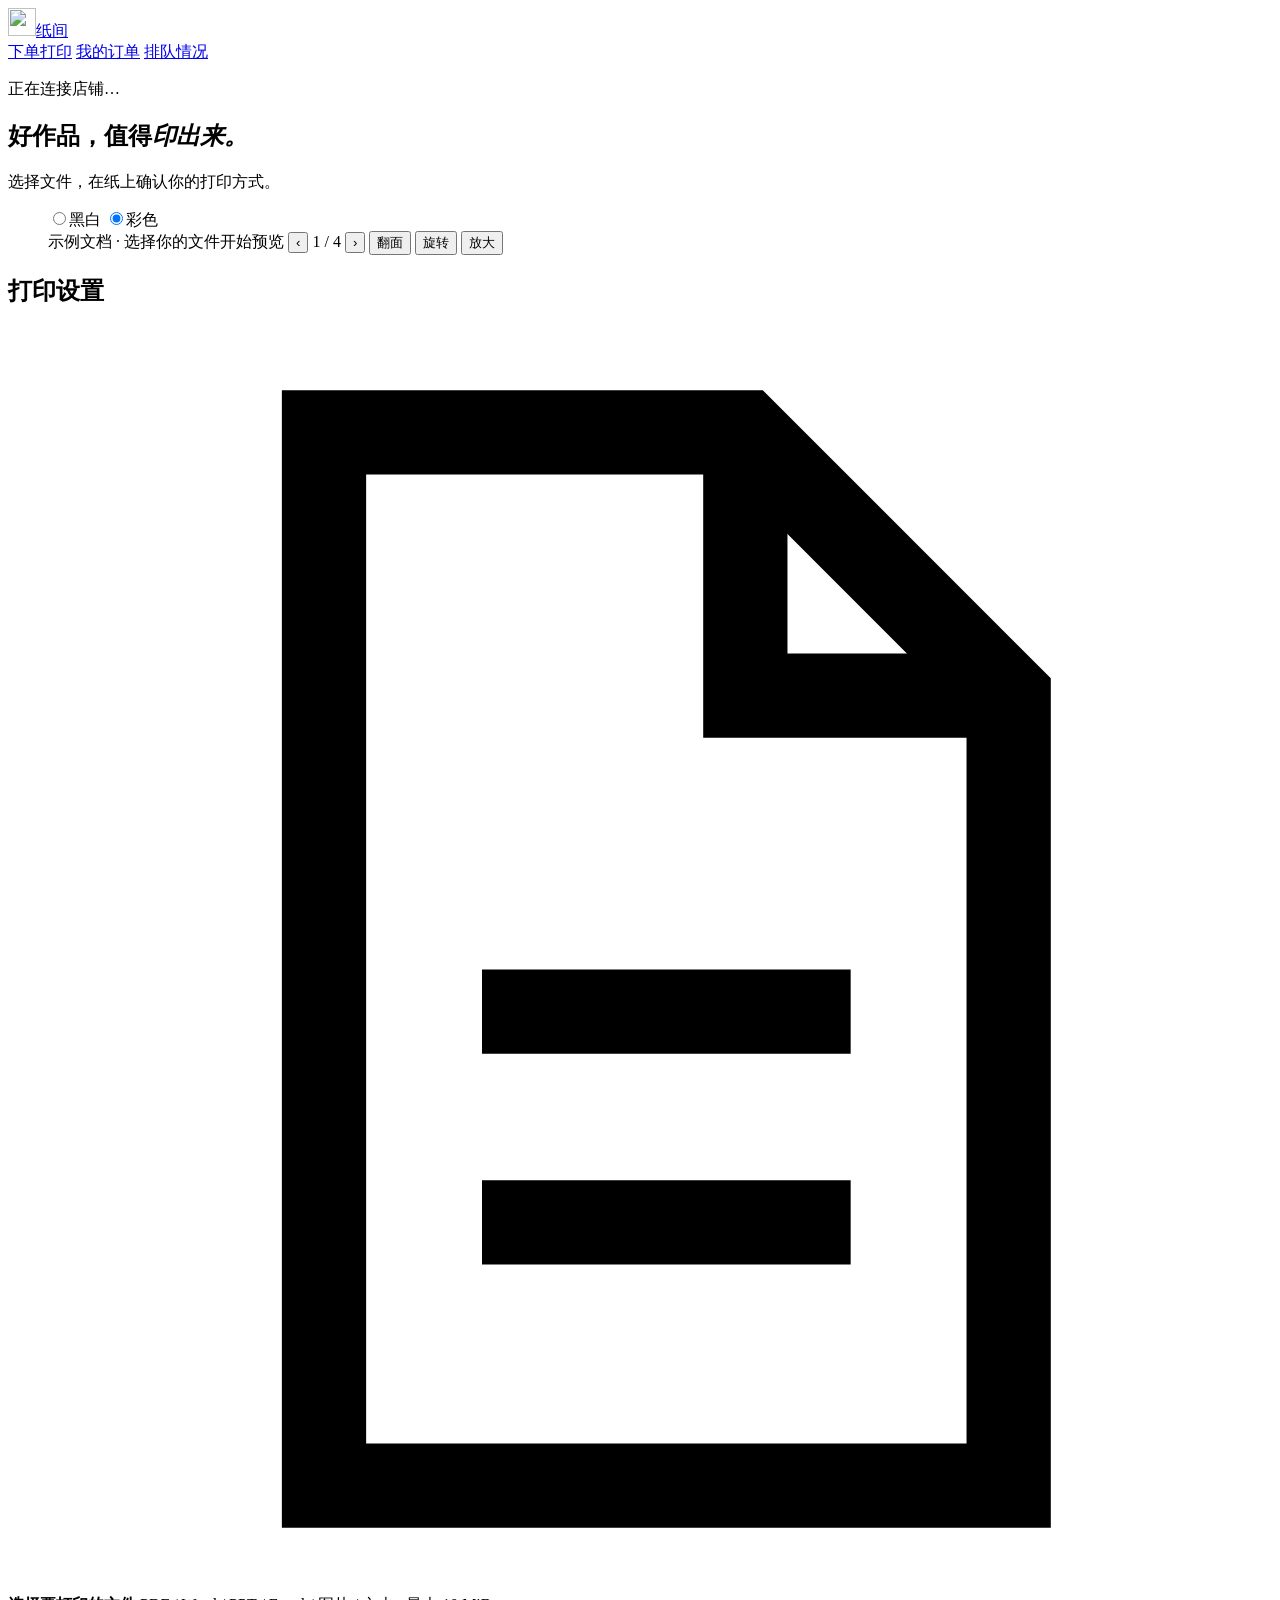
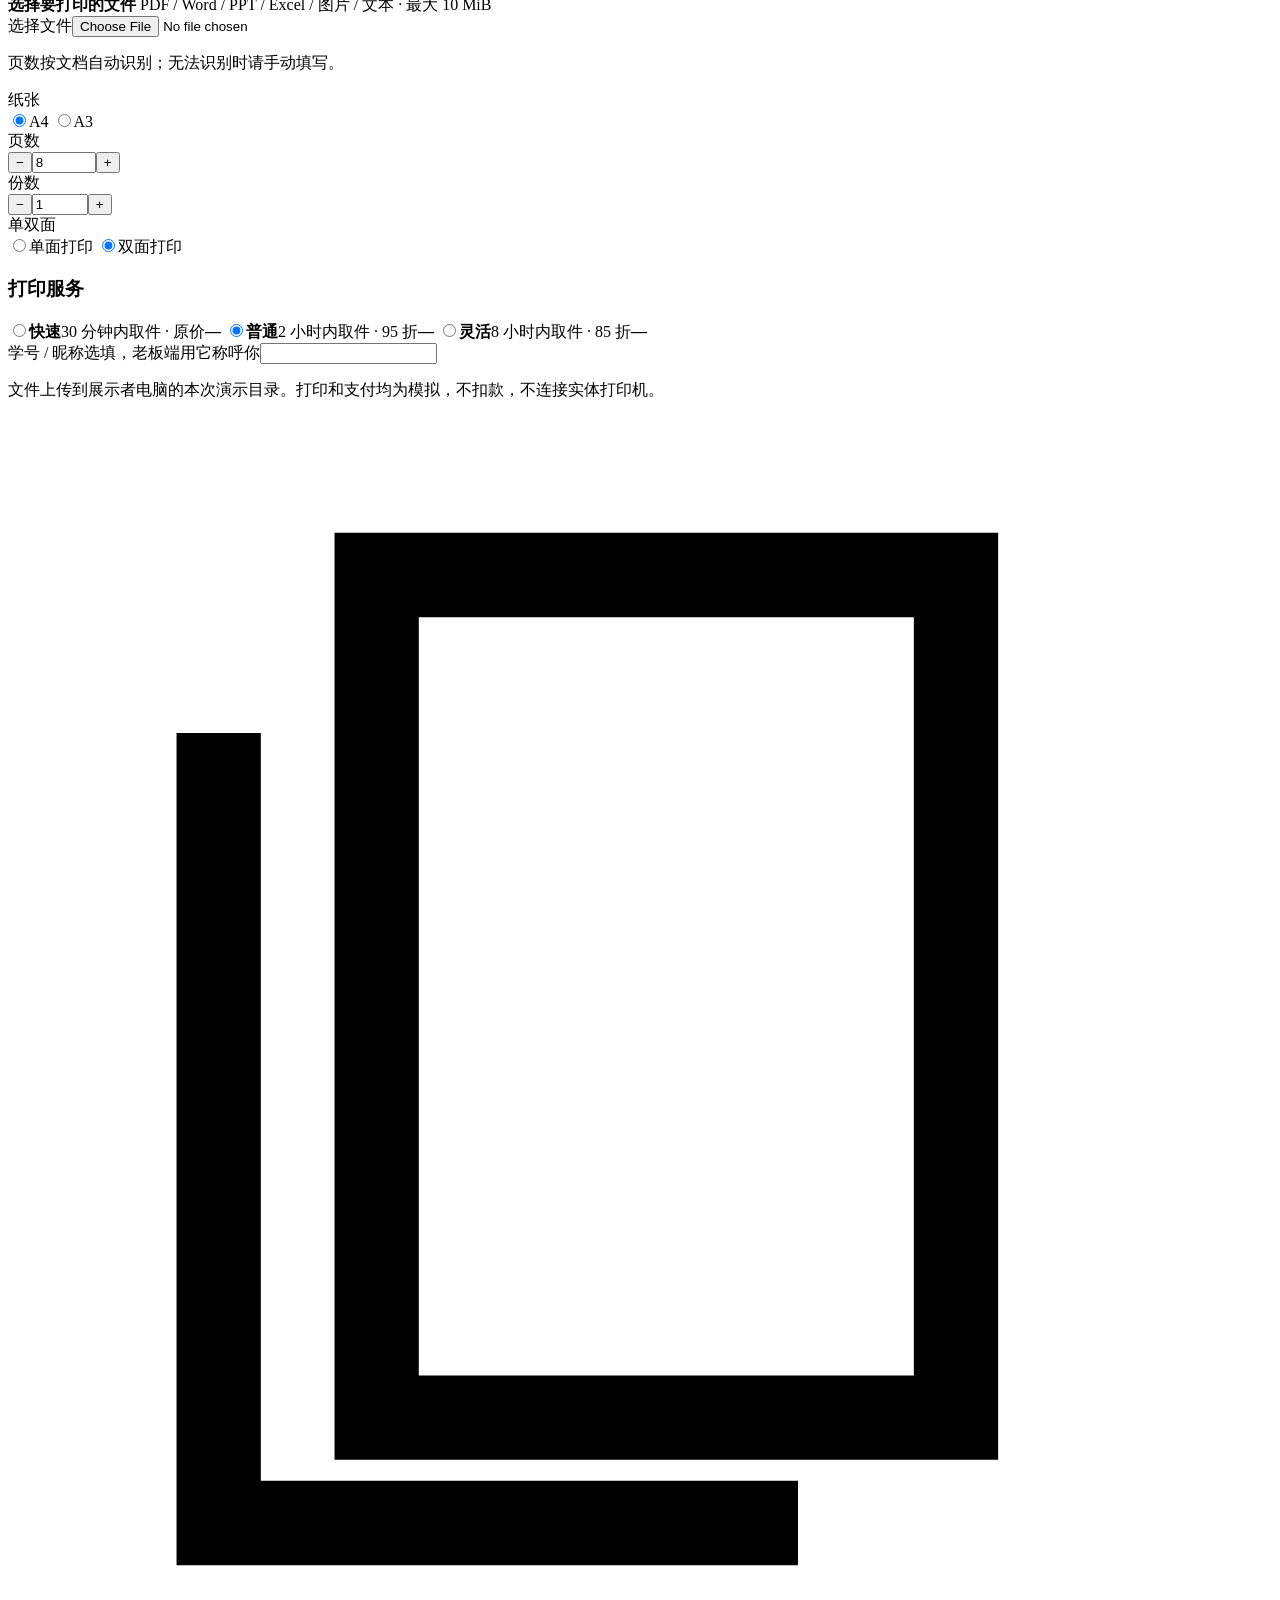
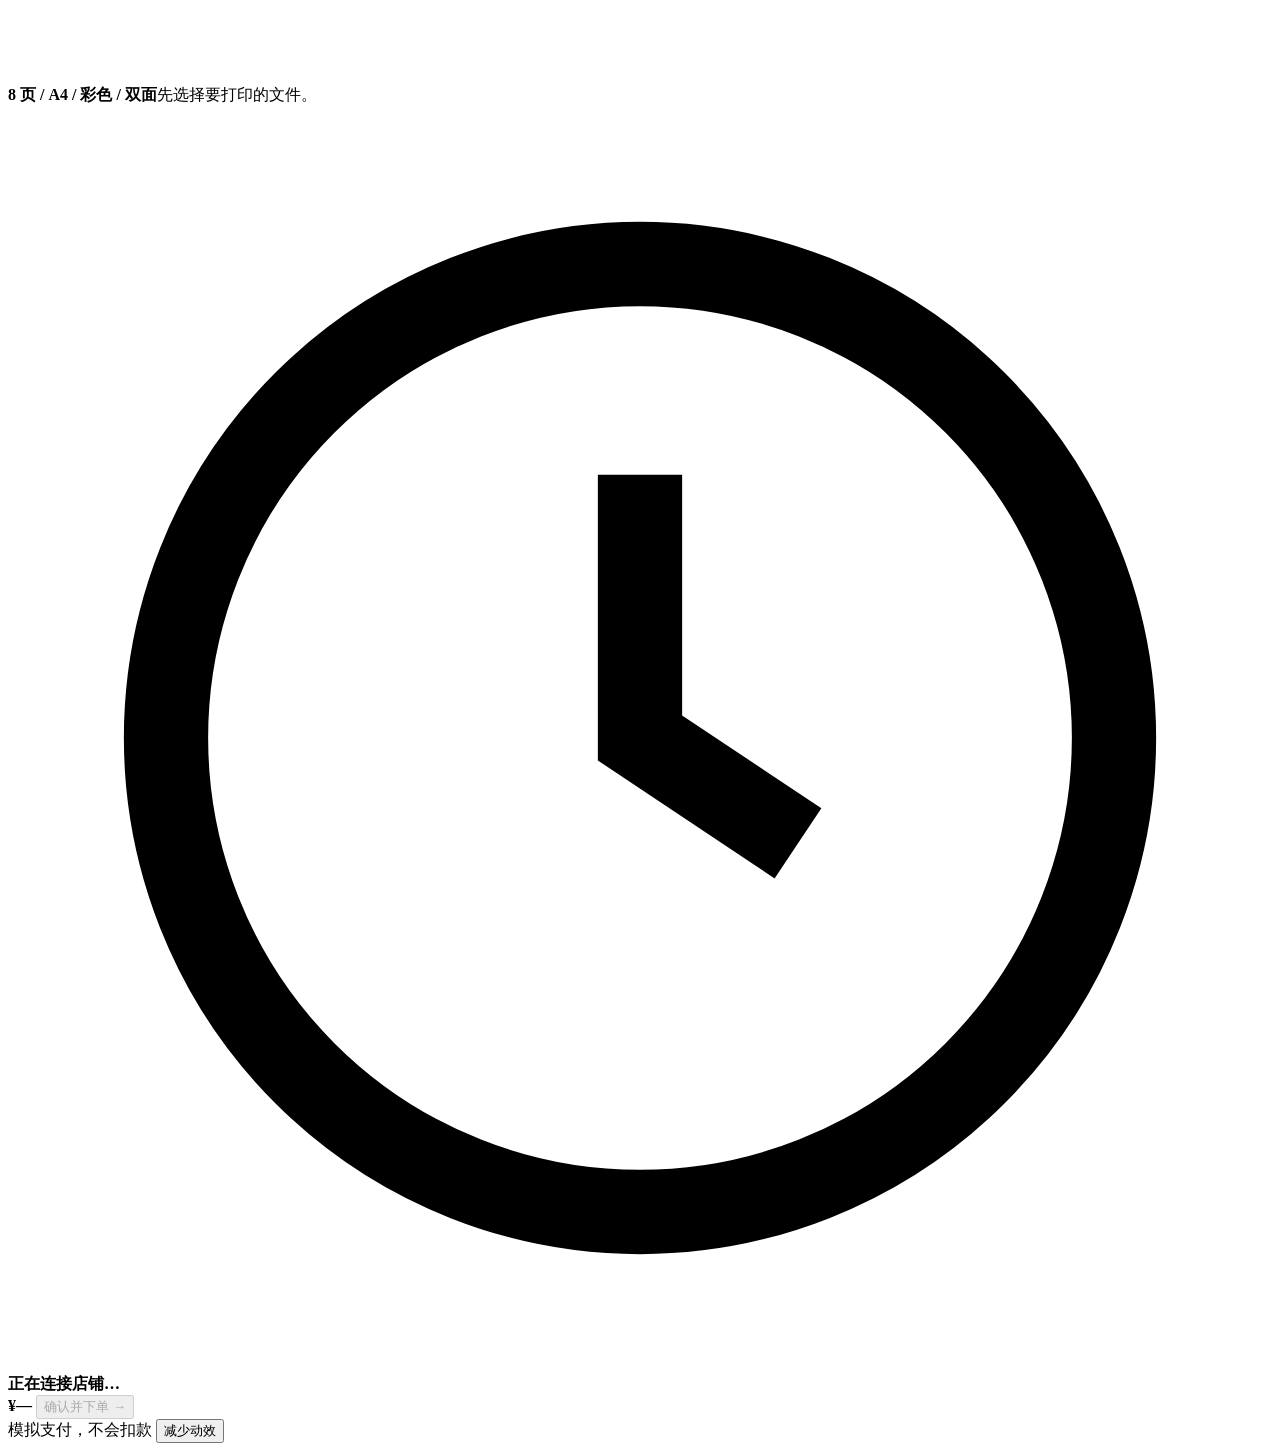
==== tools/classroom/index.html @ e6001c4a "feat: add balanced scheduling and classroom demo Implement two-layer document ordering and printer a" ====
<!doctype html>
<html lang="zh-CN">
<head>
  <meta charset="utf-8"><meta name="viewport" content="width=device-width,initial-scale=1,viewport-fit=cover">
  <meta name="theme-color" content="#FAFAF9">
  <title>纸间 · 课堂打印</title>
  <link rel="icon" href="/favicon.png"><link rel="stylesheet" href="/style.css"><script src="/app.js" defer></script>
</head>
<body class="student">
<header class="topbar">
  <a class="brand" href="#order"><img src="/brand.png" alt="" width="28" height="28"><span>纸间</span></a>
  <nav class="tabs" aria-label="页面">
    <a href="#order" data-page="order">下单打印</a>
    <a href="#mine" data-page="mine">我的订单<span id="mine-badge" class="badge" hidden></span></a>
    <a href="#queue" data-page="queue">排队情况</a>
  </nav>
  <p id="connection" class="connection" role="status"><i></i><span>正在连接店铺…</span></p>
</header>

<main>
  <section id="page-order" class="page order-page" data-page="order">
    <div class="desk-column">
      <div class="desk-head">
        <h1 class="slogan">好作品，值得<em>印出来。</em></h1>
        <p class="lede">选择文件，在纸上确认你的打印方式。</p>
      </div>
      <figure class="desk" id="desk">
        <div class="stage" id="stage" tabindex="0" aria-label="打印预览，左右滑动翻页">
          <div class="under under-2" id="under-2"></div>
          <div class="under under-1" id="under-1"></div>
          <div class="sheet" id="sheet">
            <div class="face front" id="face-front"></div>
            <div class="face back" id="face-back"></div>
          </div>
        </div>
        <div class="color-switch" role="radiogroup" aria-label="颜色">
          <label><input type="radio" name="color" value="mono"><span>黑白</span></label>
          <label><input type="radio" name="color" value="color" checked><span>彩色</span></label>
        </div>
        <figcaption>
          <span id="proof-caption">示例文档 · 选择你的文件开始预览</span>
          <span class="proof-tools">
            <button type="button" id="proof-prev" aria-label="上一张纸">‹</button>
            <span id="proof-index" class="proof-index">1 / 4</span>
            <button type="button" id="proof-next" aria-label="下一张纸">›</button>
            <button type="button" id="proof-flip">翻面</button>
            <button type="button" id="proof-rotate" aria-label="旋转预览">旋转</button>
            <button type="button" id="proof-zoom">放大</button>
          </span>
        </figcaption>
      </figure>
    </div>

    <aside class="settings" aria-label="打印设置">
      <h2>打印设置</h2>
      <div class="file-card" id="file-card">
        <svg class="file-icon" viewBox="0 0 24 24" aria-hidden="true"><path d="M6 2h8l5 5v15H6z" fill="none" stroke="currentColor" stroke-width="1.6"/><path d="M14 2v5h5M9 13h7M9 17h7" fill="none" stroke="currentColor" stroke-width="1.6"/></svg>
        <div class="file-text">
          <strong id="file-name">选择要打印的文件</strong>
          <span id="file-info">PDF / Word / PPT / Excel / 图片 / 文本 · 最大 10 MiB</span>
        </div>
        <label class="choose" id="choose-label">选择文件<input id="file" type="file" accept=".pdf,.txt,.md,.png,.jpg,.jpeg,.doc,.docx,.ppt,.pptx,.xls,.xlsx,application/pdf,image/png,image/jpeg"></label>
        <button type="button" id="remove-file" class="link" hidden>移除</button>
        <progress id="upload-progress" max="100" value="0" hidden></progress>
      </div>
      <p id="page-note" class="note">页数按文档自动识别；无法识别时请手动填写。</p>

      <div class="option-row">
        <span class="option-label">纸张</span>
        <div class="segmented" role="radiogroup" aria-label="纸张">
          <label><input type="radio" name="paper" value="a4" checked><span>A4</span></label>
          <label><input type="radio" name="paper" value="a3"><span>A3</span></label>
        </div>
      </div>
      <div class="option-row">
        <span class="option-label">页数</span>
        <div class="stepper" data-for="pages"><button type="button" data-step="-1" aria-label="减少页数">−</button><input id="pages" type="number" inputmode="numeric" min="1" max="1000" value="8" aria-label="打印页数"><button type="button" data-step="1" aria-label="增加页数">+</button></div>
      </div>
      <div class="option-row">
        <span class="option-label">份数</span>
        <div class="stepper" data-for="copies"><button type="button" data-step="-1" aria-label="减少份数">−</button><input id="copies" type="number" inputmode="numeric" min="1" max="100" value="1" aria-label="打印份数"><button type="button" data-step="1" aria-label="增加份数">+</button></div>
      </div>
      <div class="option-row">
        <span class="option-label">单双面</span>
        <div class="segmented" role="radiogroup" aria-label="单双面">
          <label><input type="radio" name="duplex" value="single"><span>单面打印</span></label>
          <label><input type="radio" name="duplex" value="double" checked><span>双面打印</span></label>
        </div>
      </div>

      <h3>打印服务</h3>
      <div class="services" role="radiogroup" aria-label="打印服务">
        <label class="service"><input type="radio" name="service" value="express"><i></i><strong>快速</strong><span>30 分钟内取件 · 原价</span><b data-tier="express">—</b></label>
        <label class="service"><input type="radio" name="service" value="standard" checked><i></i><strong>普通</strong><span>2 小时内取件 · 95 折</span><b data-tier="standard">—</b></label>
        <label class="service"><input type="radio" name="service" value="flexible"><i></i><strong>灵活</strong><span>8 小时内取件 · 85 折</span><b data-tier="flexible">—</b></label>
      </div>

      <label class="identity">学号 / 昵称<span>选填，老板端用它称呼你</span><input id="student" maxlength="32" autocomplete="off" placeholder=""></label>
      <p class="note">文件上传到展示者电脑的本次演示目录。打印和支付均为模拟，不扣款，不连接实体打印机。</p>
    </aside>

    <div class="checkout" id="checkout">
      <div class="checkout-summary">
        <svg viewBox="0 0 24 24" aria-hidden="true"><path d="M7 3h11v16H7zM4 6v15h11" fill="none" stroke="currentColor" stroke-width="1.6"/></svg>
        <div><strong id="summary">8 页 / A4 / 彩色 / 双面</strong><span id="pay-hint">先选择要打印的文件。</span></div>
      </div>
      <div class="checkout-eta">
        <svg viewBox="0 0 24 24" aria-hidden="true"><circle cx="12" cy="12" r="9" fill="none" stroke="currentColor" stroke-width="1.6"/><path d="M12 7v5l3 2" fill="none" stroke="currentColor" stroke-width="1.6"/></svg>
        <div><strong id="eta">正在连接店铺…</strong><span id="eta-detail"></span></div>
      </div>
      <strong class="price" id="price">¥—</strong>
      <button type="button" class="primary pay" id="pay" disabled>确认并下单 <span aria-hidden="true">→</span></button>
    </div>
  </section>

  <section id="page-mine" class="page" data-page="mine" hidden>
    <h1 class="page-title">你的文档，走到哪一步了？</h1>
    <div class="metrics" data-metrics></div>
    <div class="card">
      <div class="card-head"><h2>我的订单</h2><span id="orders-summary" class="muted"></span></div>
      <div id="orders" class="orders"></div>
      <p class="note">预计时间按当前队列、调度策略和设备推算，不含之后到达的订单，仅供参考；承诺期限以订单的取件期限为准。</p>
    </div>
  </section>

  <section id="page-queue" class="page" data-page="queue" hidden>
    <h1 class="page-title">看看店里现在忙不忙。</h1>
    <div class="metrics" data-metrics></div>
    <p id="policy" class="policy"></p>
    <div class="card">
      <div class="card-head"><h2>设备状态</h2></div>
      <div id="devices" class="devices"></div>
    </div>
    <div class="card">
      <div class="card-head"><h2>等待队列</h2><span id="queue-summary" class="muted"></span></div>
      <ol id="queue" class="queue"></ol>
      <p class="note">为保护隐私，不显示其他同学的文档名称。顺位是按当前策略推算的开始顺序，新订单或设备变化都可能改变它。</p>
    </div>
  </section>
</main>

<footer class="statusbar">
  <span id="feedback" role="status" aria-live="polite">模拟支付，不会扣款</span>
  <button type="button" id="motion" aria-pressed="false">减少动效</button>
</footer>

<dialog id="pay-dialog" class="sheet-dialog" aria-labelledby="pay-title">
  <form method="dialog">
    <header><img src="/brand.png" alt="" width="26" height="26"><h2 id="pay-title">确认这次打印</h2><button value="cancel" class="close" aria-label="关闭">×</button></header>
    <div class="total"><span>订单总额</span><strong id="pay-total">¥—</strong></div>
    <dl class="pay-rows">
      <dt>文档</dt><dd id="pay-document"></dd>
      <dt>规格</dt><dd id="pay-spec"></dd>
      <dt>费用</dt><dd id="pay-fee"></dd>
      <dt>取件</dt><dd id="pay-pickup"></dd>
    </dl>
    <h3>支付方式</h3>
    <div class="methods" role="radiogroup" aria-label="支付方式">
      <label><input type="radio" name="payment" value="wechat" checked><span><svg viewBox="0 0 32 32" aria-hidden="true"><ellipse cx="12.5" cy="13" rx="9.5" ry="8" fill="#1AAD19"/><ellipse cx="20.5" cy="19.5" rx="8" ry="6.8" fill="#1AAD19" stroke="#fff" stroke-width="1.4"/><circle cx="9.3" cy="11.5" r="1.3" fill="#fff"/><circle cx="15.5" cy="11.5" r="1.3" fill="#fff"/><circle cx="18" cy="18.6" r="1.1" fill="#fff"/><circle cx="23" cy="18.6" r="1.1" fill="#fff"/></svg>微信</span></label>
      <label><input type="radio" name="payment" value="alipay"><span><svg viewBox="0 0 32 32" aria-hidden="true"><rect x="4" y="4" width="24" height="24" rx="6" fill="#1677FF"/><path d="M10 11h12M16 8.5v4.5M11 15h10c-1 4.5-4.5 8-10 9M14.5 18c2.5 2 5.5 3.6 8.5 4.5" fill="none" stroke="#fff" stroke-width="1.9" stroke-linecap="round"/></svg>支付宝</span></label>
      <label><input type="radio" name="payment" value="campus_card"><span><svg viewBox="0 0 32 32" aria-hidden="true"><rect x="5" y="8" width="22" height="16" rx="3" fill="none" stroke="#14213E" stroke-width="1.8"/><path d="M5 13h22M9 19h6" stroke="#14213E" stroke-width="1.8"/></svg>校园卡</span></label>
    </div>
    <div class="receipt" id="receipt">
      <div class="receipt-code" id="receipt-code"></div>
      <div><strong id="receipt-title">微信收款码</strong><p id="receipt-text"></p></div>
    </div>
    <p class="note">模拟支付，不会产生真实扣款。</p>
    <p id="pay-status" class="pay-status" role="status"></p>
    <footer><button value="cancel" class="secondary">返回修改</button><button type="button" class="primary" id="pay-confirm">确认支付</button></footer>
  </form>
</dialog>

<dialog id="cancel-dialog" class="sheet-dialog small" aria-labelledby="cancel-title">
  <form method="dialog">
    <header><h2 id="cancel-title">取消这个订单？</h2></header>
    <p id="cancel-text"></p>
    <footer><button value="cancel" class="secondary">再想想</button><button type="button" class="primary" id="cancel-confirm">取消订单并退款</button></footer>
  </form>
</dialog>

<dialog id="reader" class="reader" aria-label="放大预览">
  <form method="dialog">
    <header><span id="reader-title"></span><button value="cancel" class="close" aria-label="关闭">×</button></header>
    <div class="reader-page" id="reader-page"></div>
    <footer><button type="button" id="reader-prev" aria-label="上一页">‹</button><span id="reader-index"></span><button type="button" id="reader-next" aria-label="下一页">›</button></footer>
  </form>
</dialog>

<div id="toast" class="toast" role="status" aria-live="polite" hidden></div>
</body>
</html>
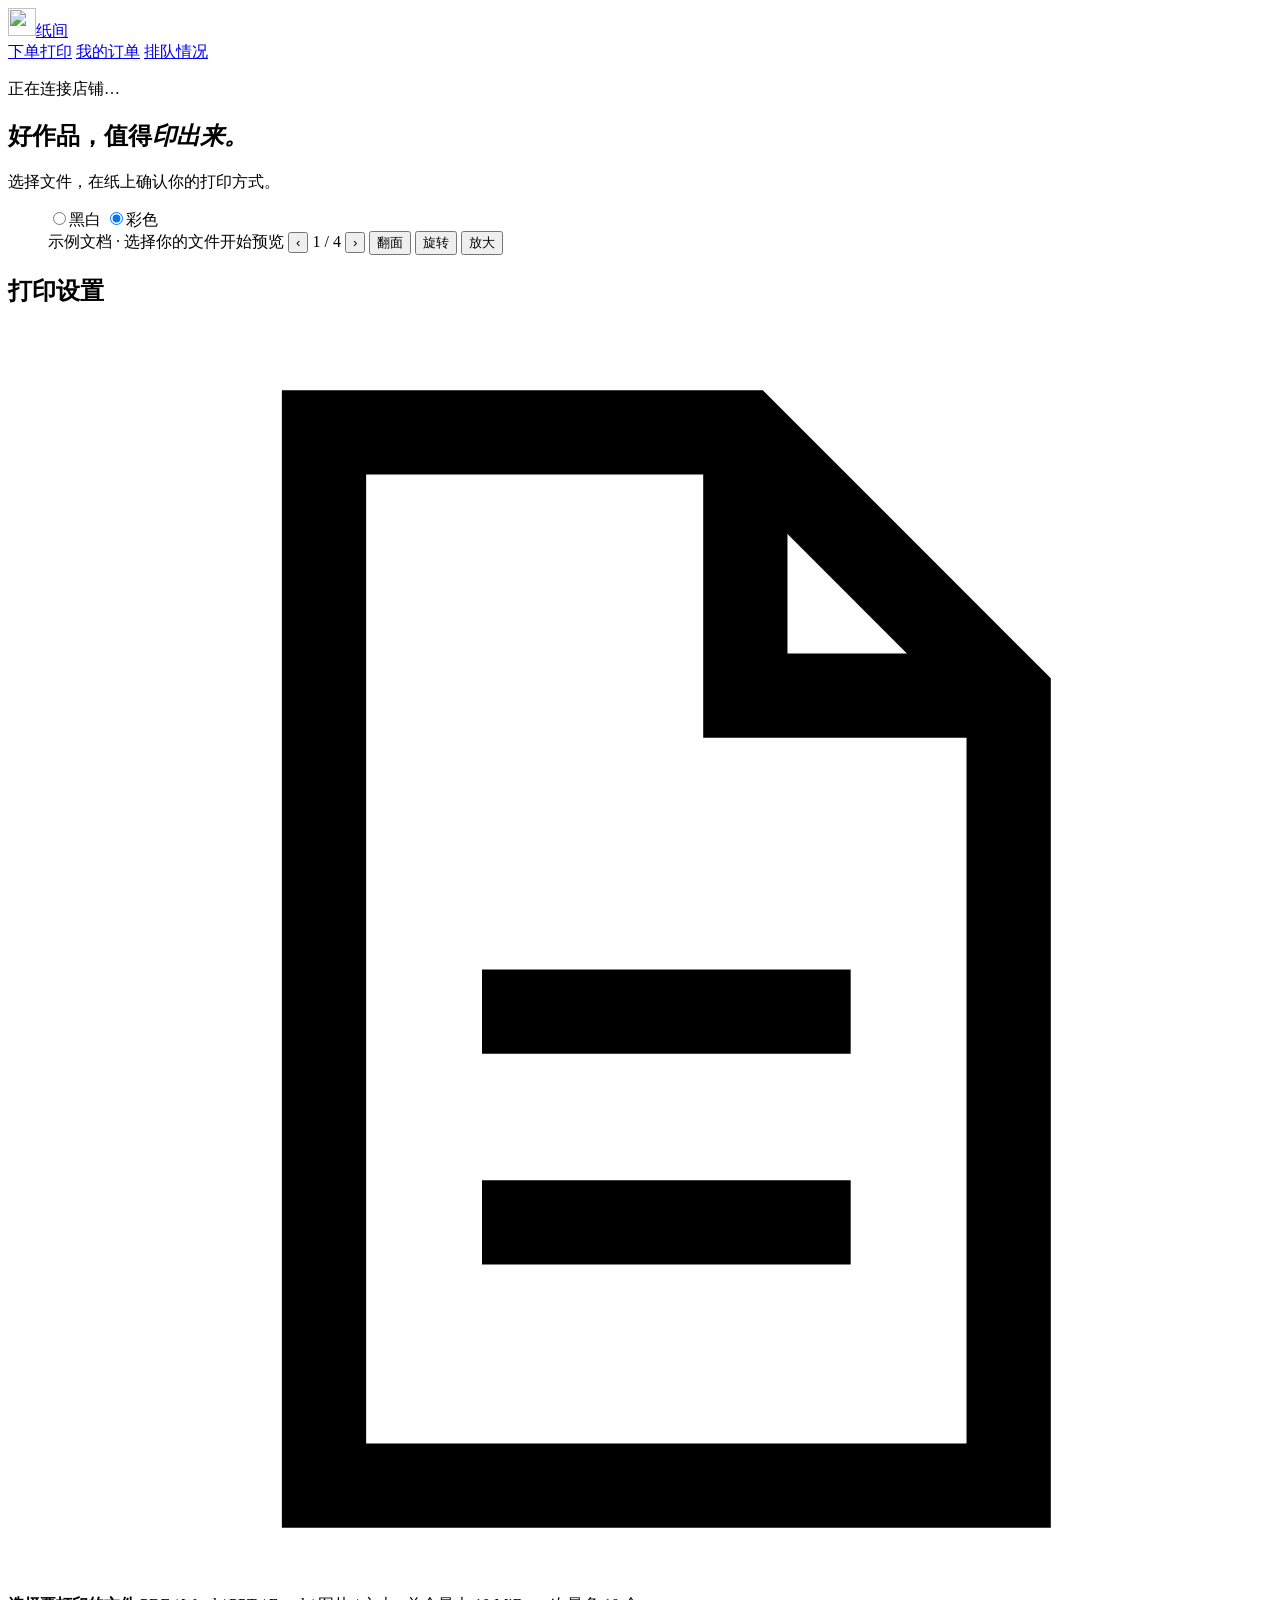
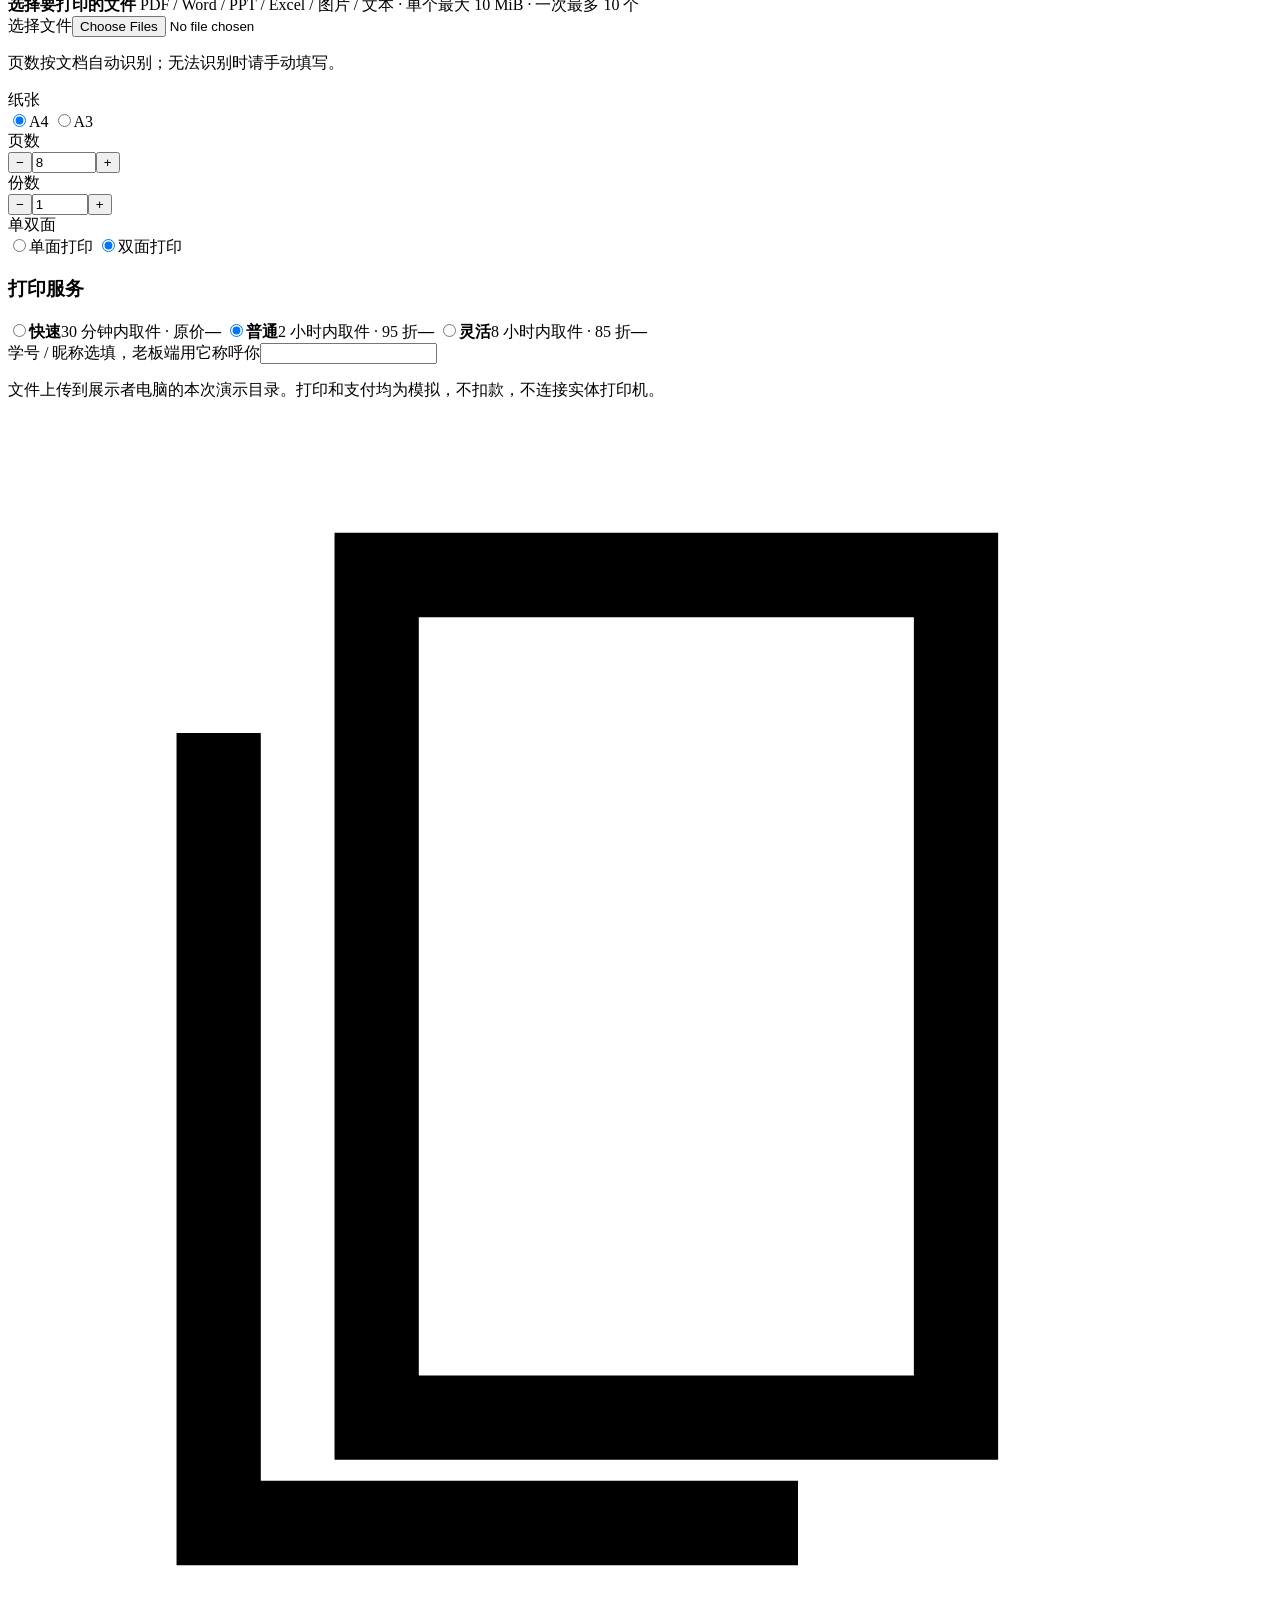
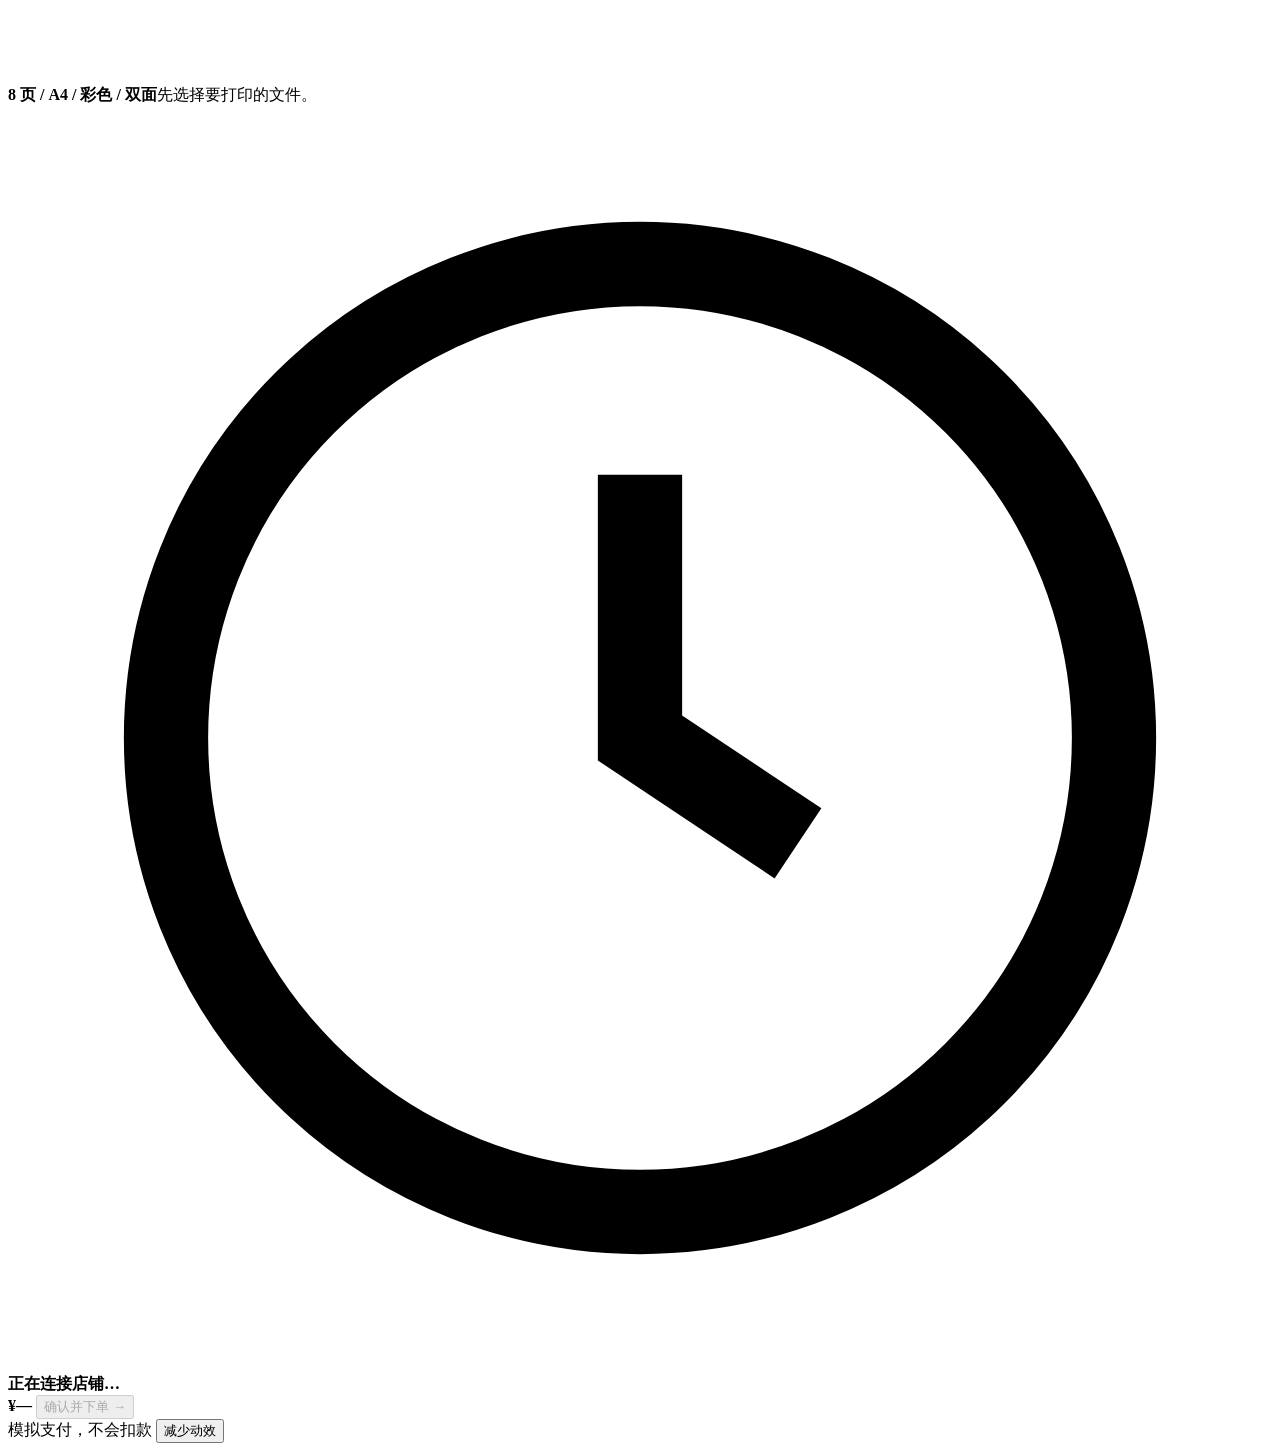
==== commit 1dbbe99e: "feat(classroom): merge multiple uploads into one order in web student client Let the student pick up" ====
--- a/tools/classroom/index.html
+++ b/tools/classroom/index.html
@@ -57,12 +57,13 @@
         <svg class="file-icon" viewBox="0 0 24 24" aria-hidden="true"><path d="M6 2h8l5 5v15H6z" fill="none" stroke="currentColor" stroke-width="1.6"/><path d="M14 2v5h5M9 13h7M9 17h7" fill="none" stroke="currentColor" stroke-width="1.6"/></svg>
         <div class="file-text">
           <strong id="file-name">选择要打印的文件</strong>
-          <span id="file-info">PDF / Word / PPT / Excel / 图片 / 文本 · 最大 10 MiB</span>
+          <span id="file-info">PDF / Word / PPT / Excel / 图片 / 文本 · 单个最大 10 MiB · 一次最多 10 个</span>
         </div>
-        <label class="choose" id="choose-label">选择文件<input id="file" type="file" accept=".pdf,.txt,.md,.png,.jpg,.jpeg,.doc,.docx,.ppt,.pptx,.xls,.xlsx,application/pdf,image/png,image/jpeg"></label>
-        <button type="button" id="remove-file" class="link" hidden>移除</button>
+        <label class="choose" id="choose-label">选择文件<input id="file" type="file" multiple accept=".pdf,.txt,.md,.png,.jpg,.jpeg,.doc,.docx,.ppt,.pptx,.xls,.xlsx,application/pdf,image/png,image/jpeg"></label>
+        <button type="button" id="remove-file" class="link" hidden>移除全部</button>
         <progress id="upload-progress" max="100" value="0" hidden></progress>
       </div>
+      <ul id="file-list" class="file-list" hidden></ul>
       <p id="page-note" class="note">页数按文档自动识别；无法识别时请手动填写。</p>
 
       <div class="option-row">
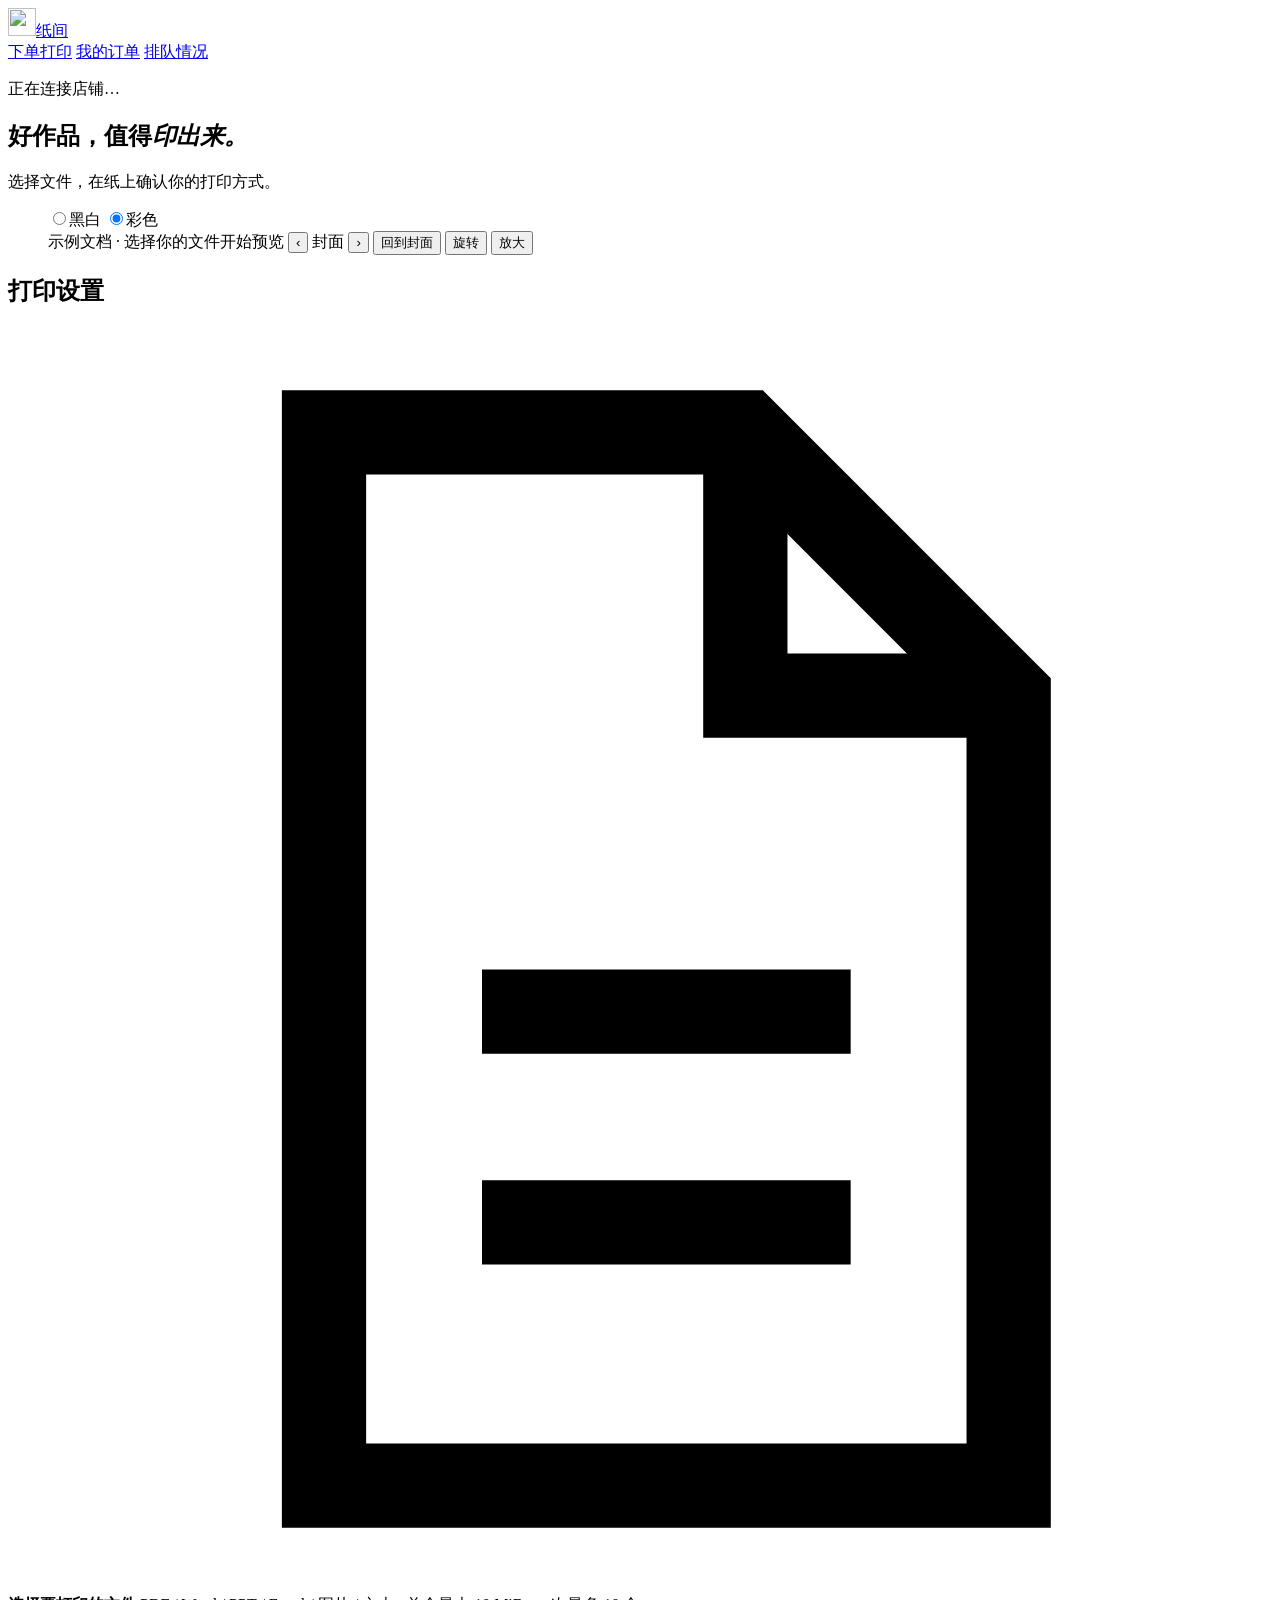
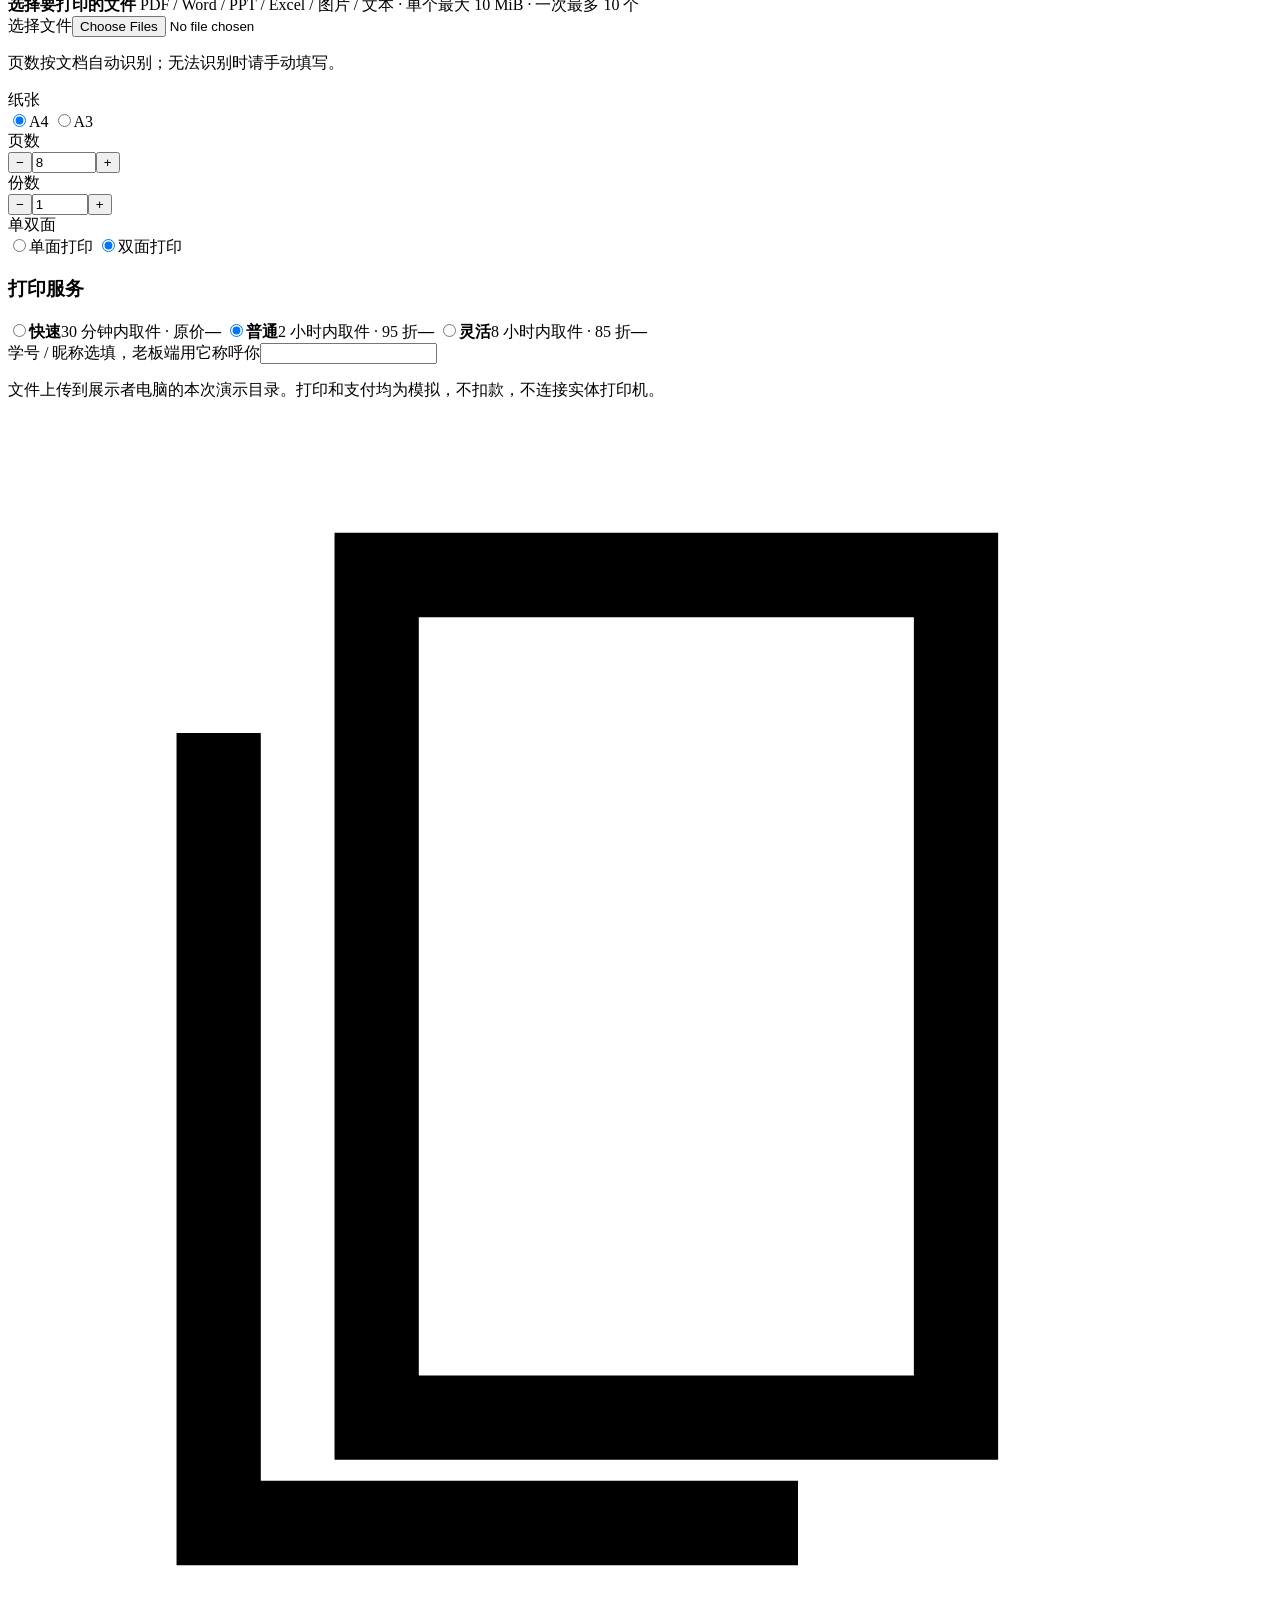
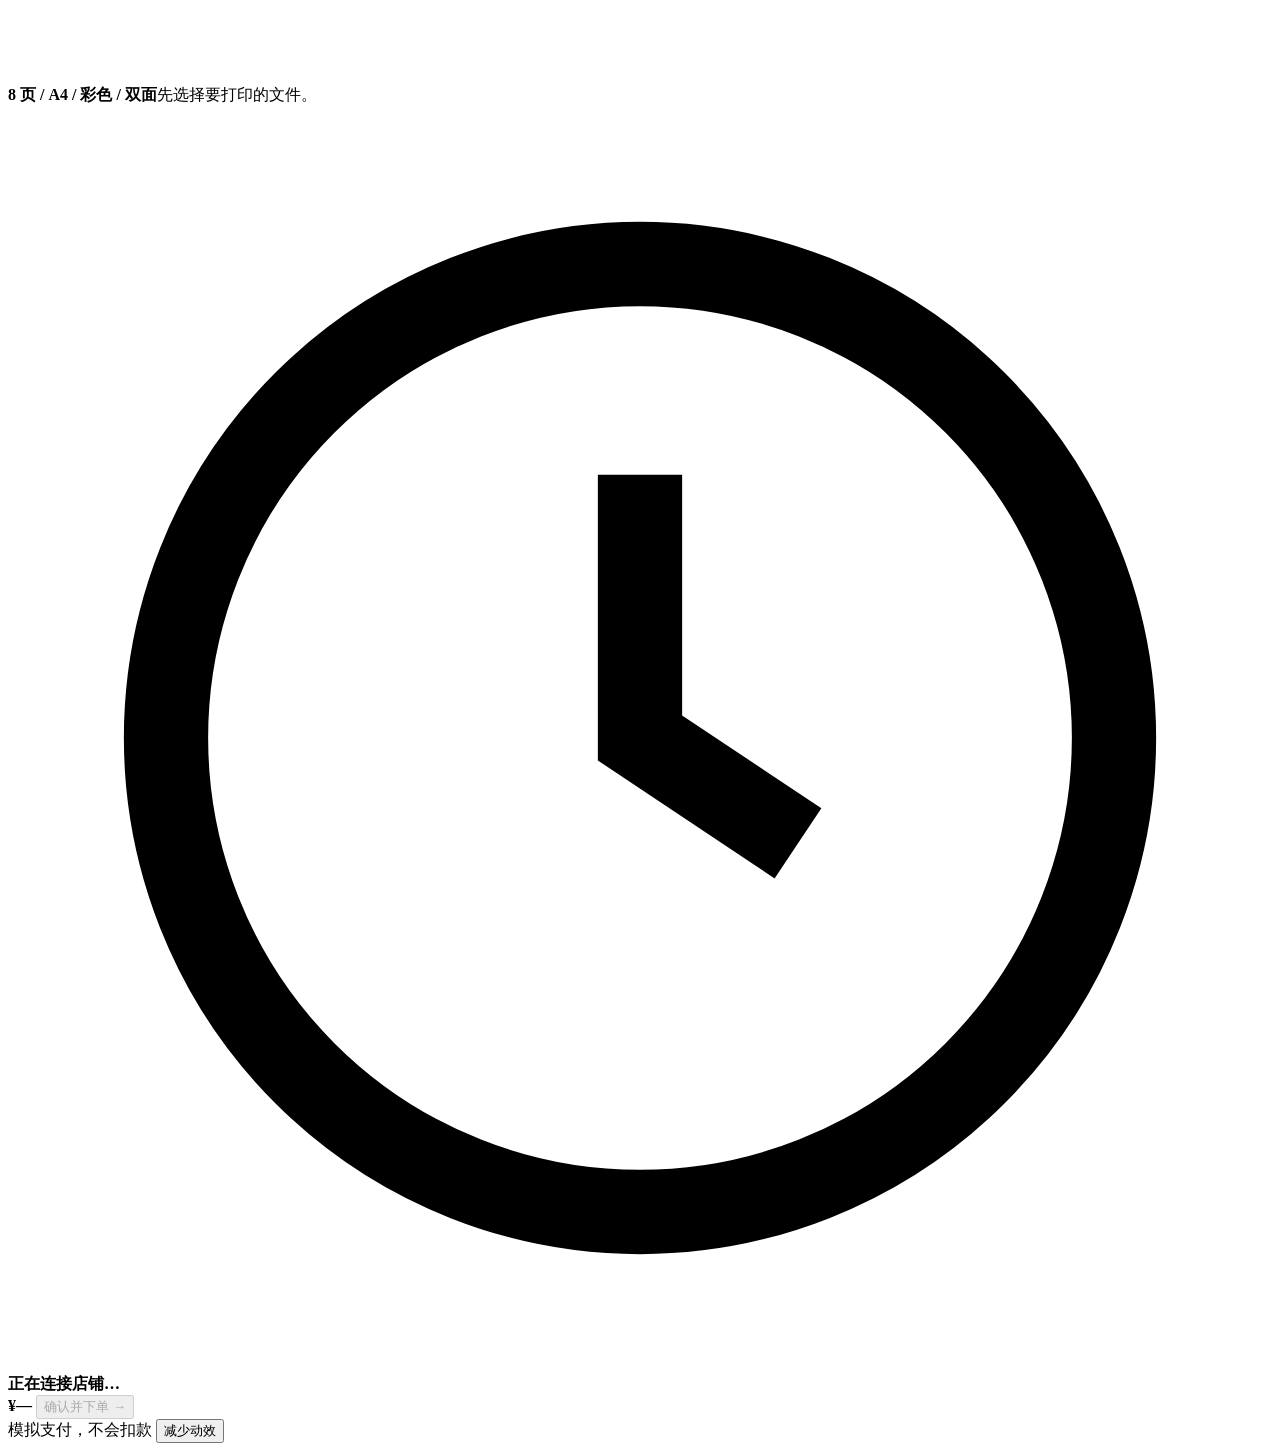
==== commit 35986d57: "feat(student): add centered book-style document preview" ====
--- a/tools/classroom/index.html
+++ b/tools/classroom/index.html
@@ -25,12 +25,15 @@
         <p class="lede">选择文件，在纸上确认你的打印方式。</p>
       </div>
       <figure class="desk" id="desk">
-        <div class="stage" id="stage" tabindex="0" aria-label="打印预览，左右滑动翻页">
-          <div class="under under-2" id="under-2"></div>
-          <div class="under under-1" id="under-1"></div>
-          <div class="sheet" id="sheet">
-            <div class="face front" id="face-front"></div>
-            <div class="face back" id="face-back"></div>
+        <div class="stage" id="stage" tabindex="0" aria-label="书本打印预览，左右滑动或按方向键翻页，双击页面放大">
+          <div class="book" id="book" data-state="cover">
+            <div class="book-paper book-left" id="book-left"></div>
+            <div class="book-paper book-right" id="book-right"></div>
+            <div class="book-spine" aria-hidden="true"></div>
+            <div class="sheet" id="sheet" hidden aria-hidden="true">
+              <div class="face front" id="face-front"></div>
+              <div class="face back" id="face-back"></div>
+            </div>
           </div>
         </div>
         <div class="color-switch" role="radiogroup" aria-label="颜色">
@@ -40,10 +43,10 @@
         <figcaption>
           <span id="proof-caption">示例文档 · 选择你的文件开始预览</span>
           <span class="proof-tools">
-            <button type="button" id="proof-prev" aria-label="上一张纸">‹</button>
-            <span id="proof-index" class="proof-index">1 / 4</span>
-            <button type="button" id="proof-next" aria-label="下一张纸">›</button>
-            <button type="button" id="proof-flip">翻面</button>
+            <button type="button" id="proof-prev" aria-label="向前翻页">‹</button>
+            <span id="proof-index" class="proof-index" role="status" aria-live="polite">封面</span>
+            <button type="button" id="proof-next" aria-label="向后翻页">›</button>
+            <button type="button" id="proof-flip">回到封面</button>
             <button type="button" id="proof-rotate" aria-label="旋转预览">旋转</button>
             <button type="button" id="proof-zoom">放大</button>
           </span>
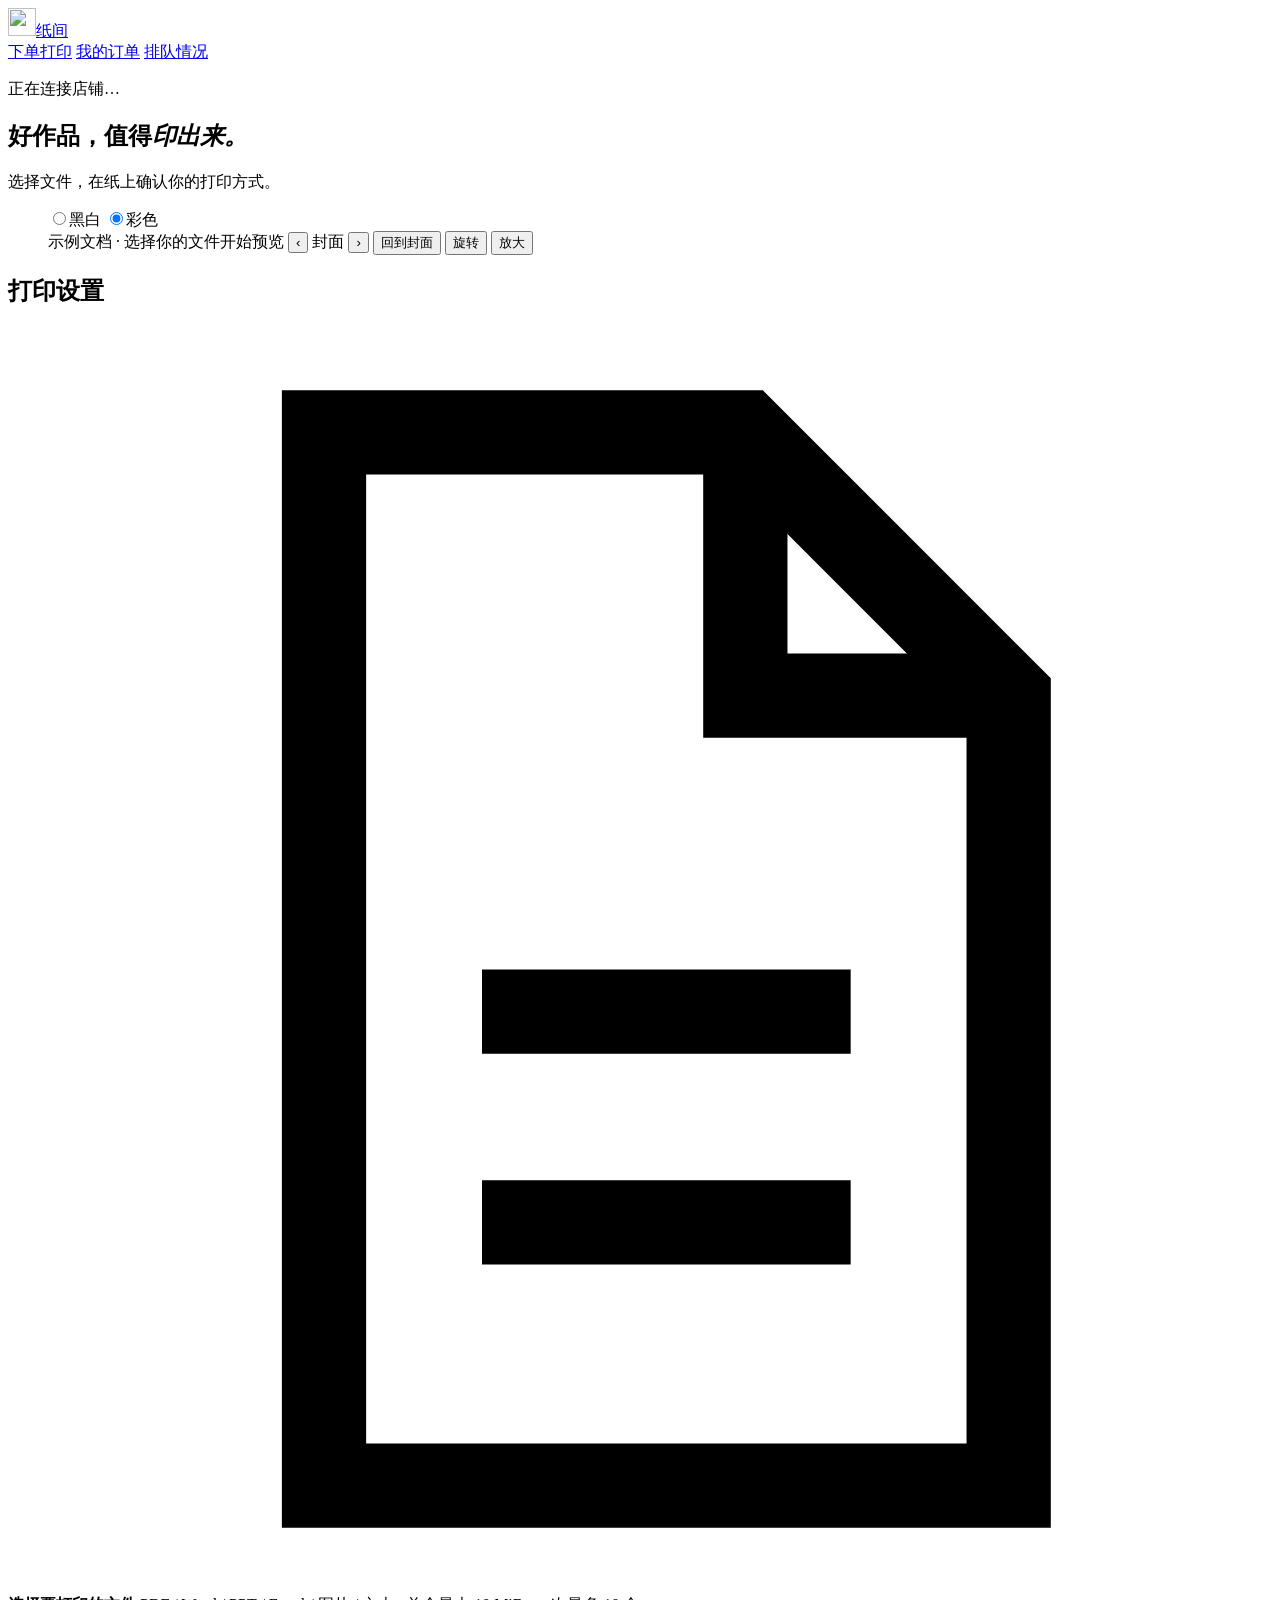
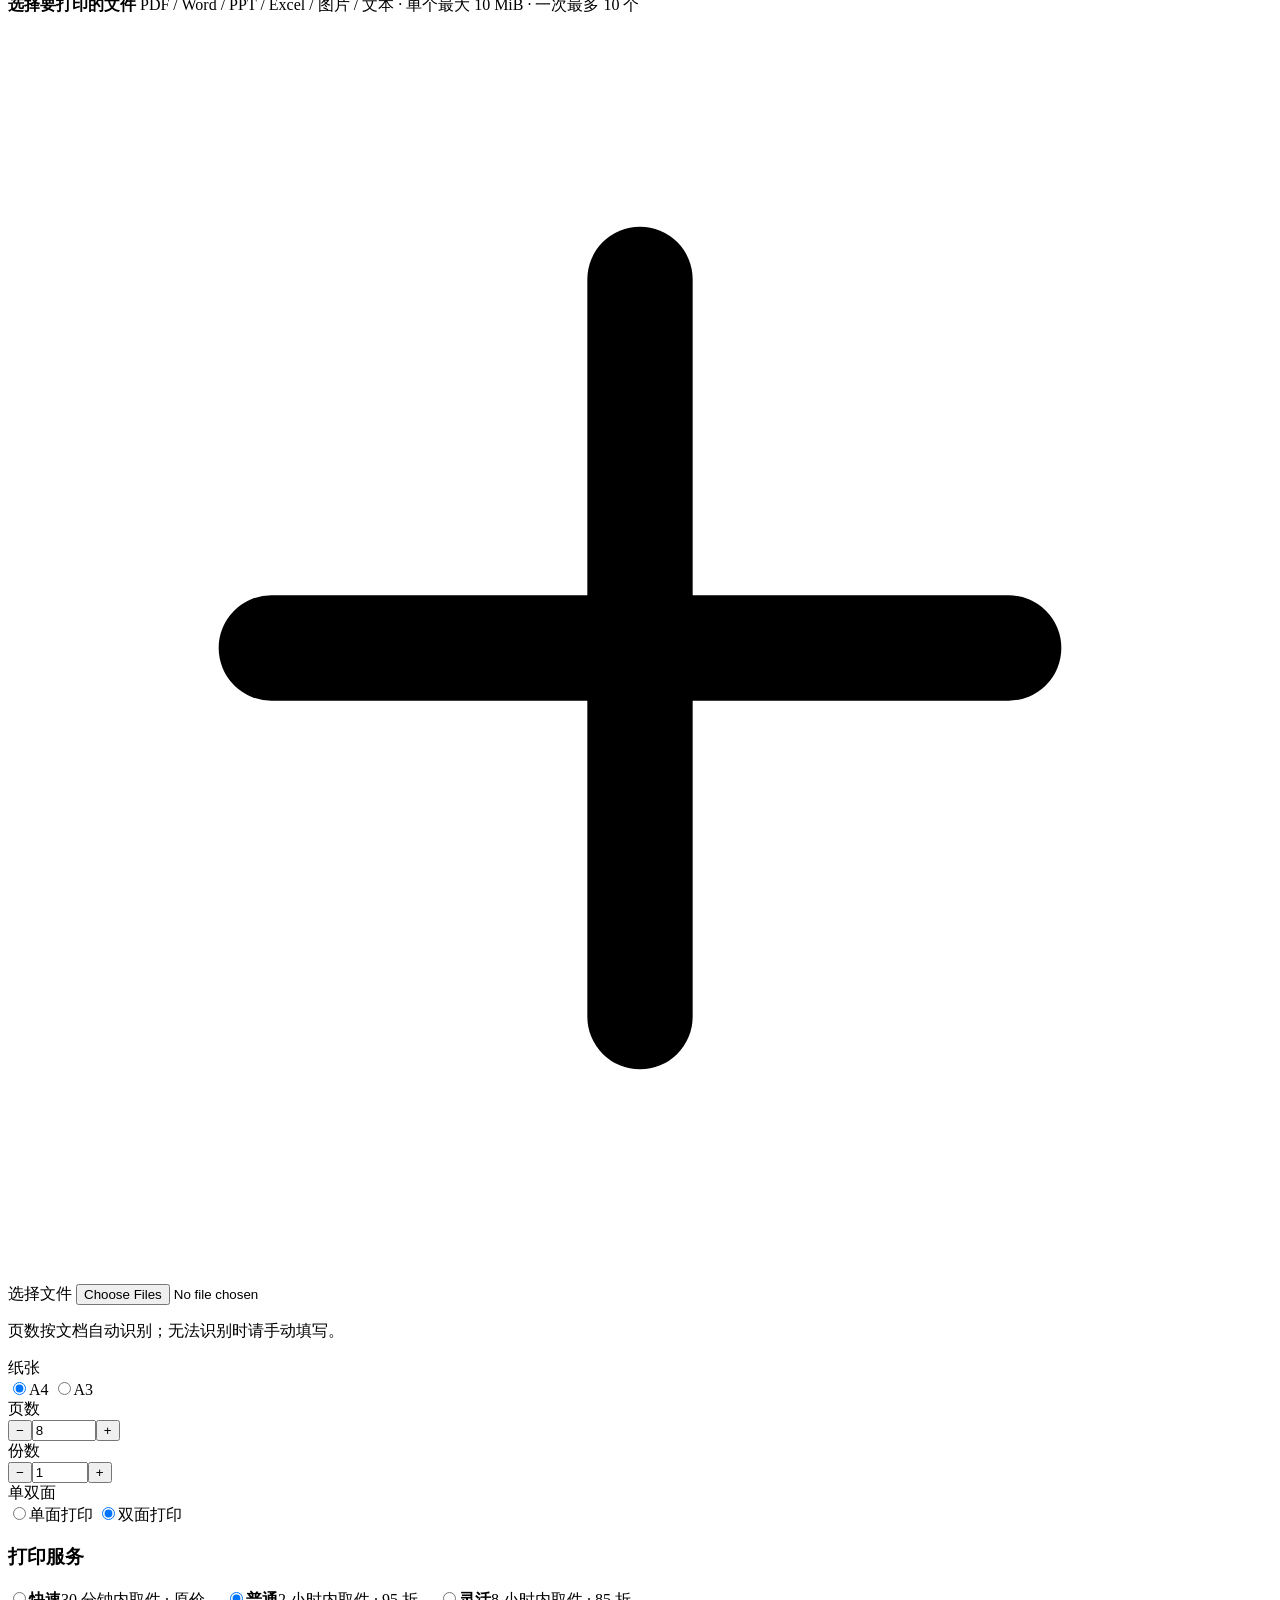
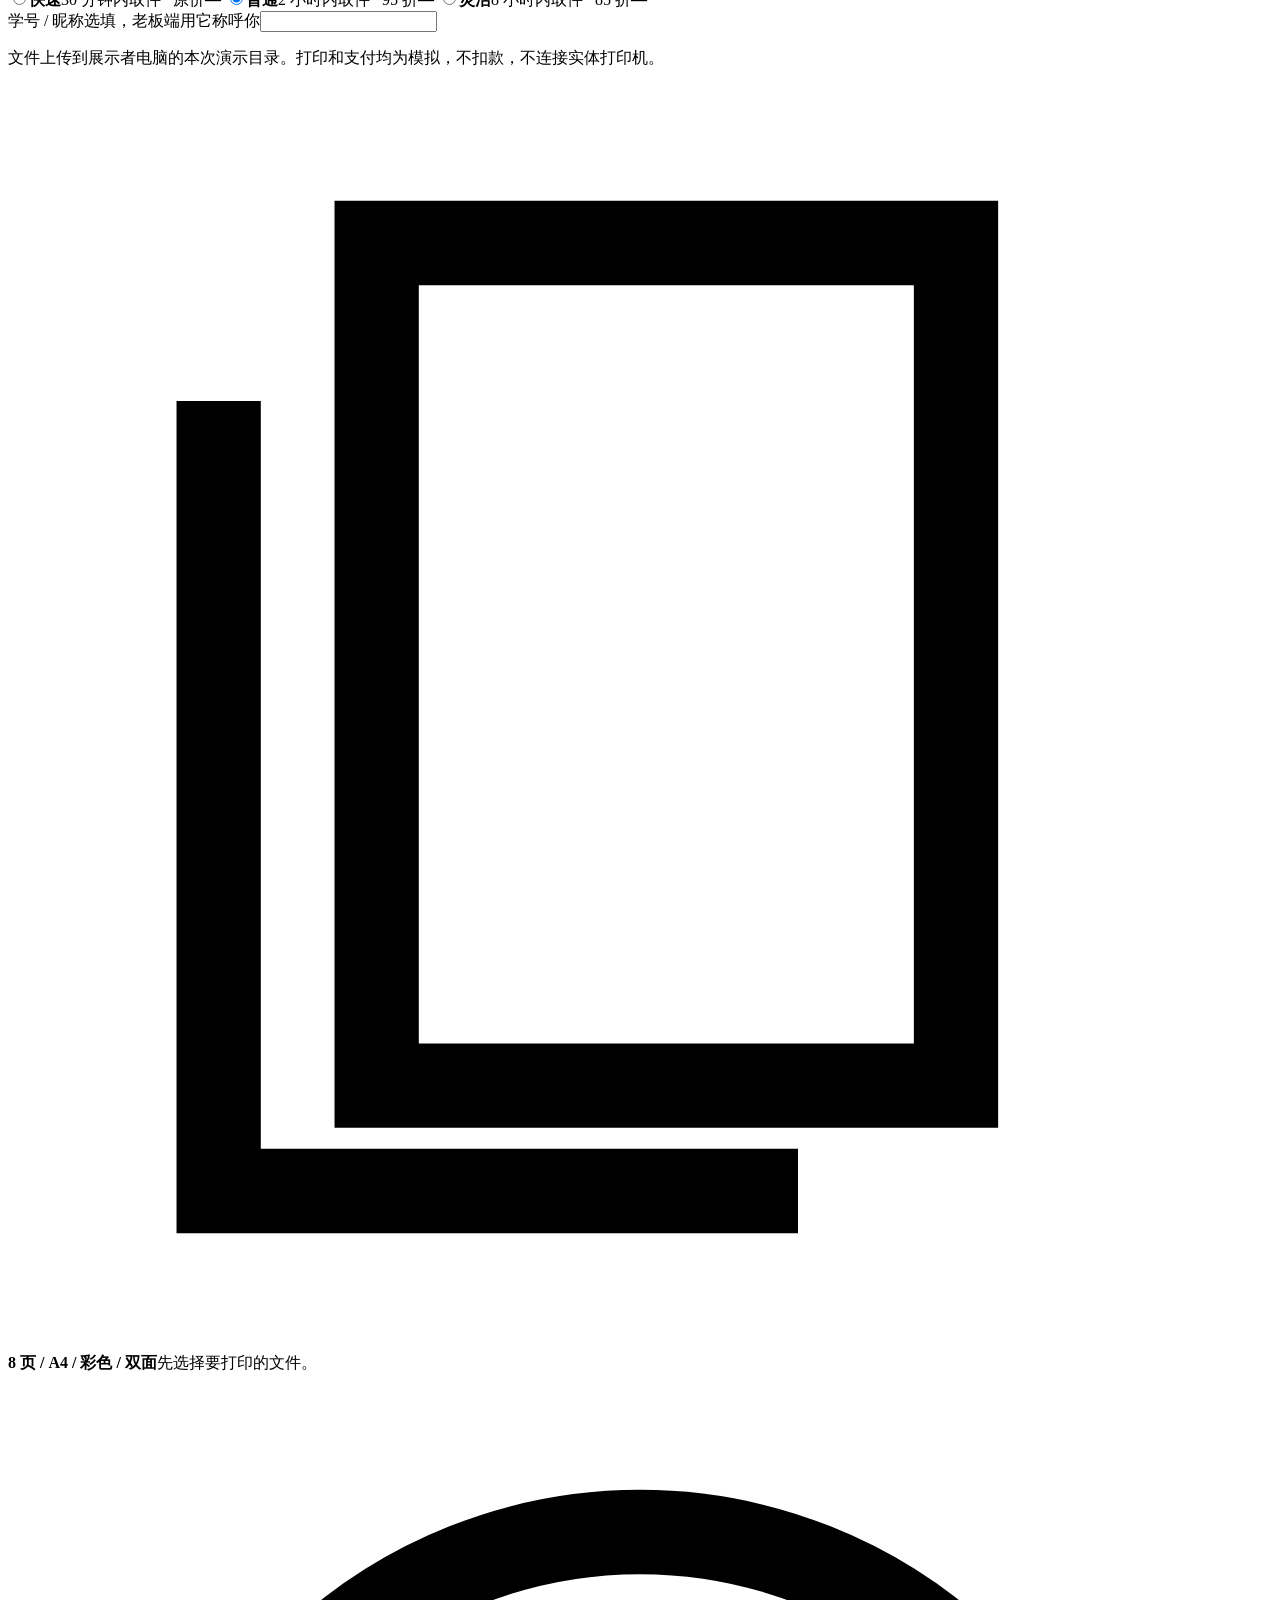
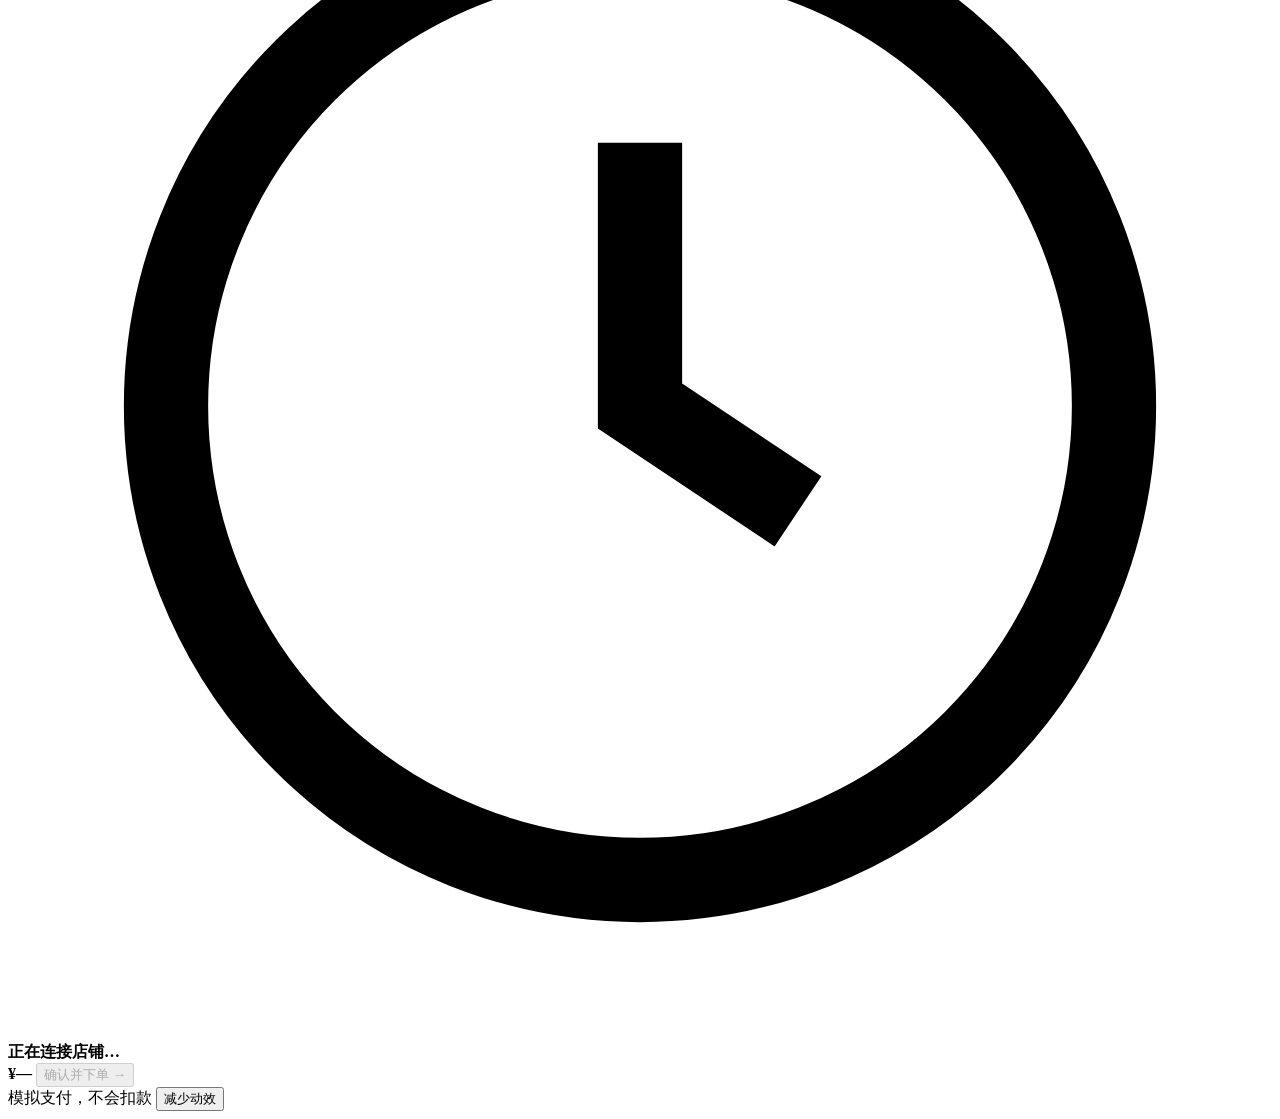
==== commit d1475bc8: "fix(classroom): clarify file adding and office preview setup" ====
--- a/tools/classroom/index.html
+++ b/tools/classroom/index.html
@@ -62,7 +62,11 @@
           <strong id="file-name">选择要打印的文件</strong>
           <span id="file-info">PDF / Word / PPT / Excel / 图片 / 文本 · 单个最大 10 MiB · 一次最多 10 个</span>
         </div>
-        <label class="choose" id="choose-label">选择文件<input id="file" type="file" multiple accept=".pdf,.txt,.md,.png,.jpg,.jpeg,.doc,.docx,.ppt,.pptx,.xls,.xlsx,application/pdf,image/png,image/jpeg"></label>
+        <label class="choose" id="choose-label" aria-label="选择文件" title="选择文件">
+          <svg class="choose-plus" viewBox="0 0 24 24" aria-hidden="true"><path d="M12 5v14M5 12h14" fill="none" stroke="currentColor" stroke-width="2" stroke-linecap="round"/></svg>
+          <span id="choose-text">选择文件</span>
+          <input id="file" type="file" multiple accept=".pdf,.txt,.md,.png,.jpg,.jpeg,.doc,.docx,.ppt,.pptx,.xls,.xlsx,application/pdf,image/png,image/jpeg">
+        </label>
         <button type="button" id="remove-file" class="link" hidden>移除全部</button>
         <progress id="upload-progress" max="100" value="0" hidden></progress>
       </div>
